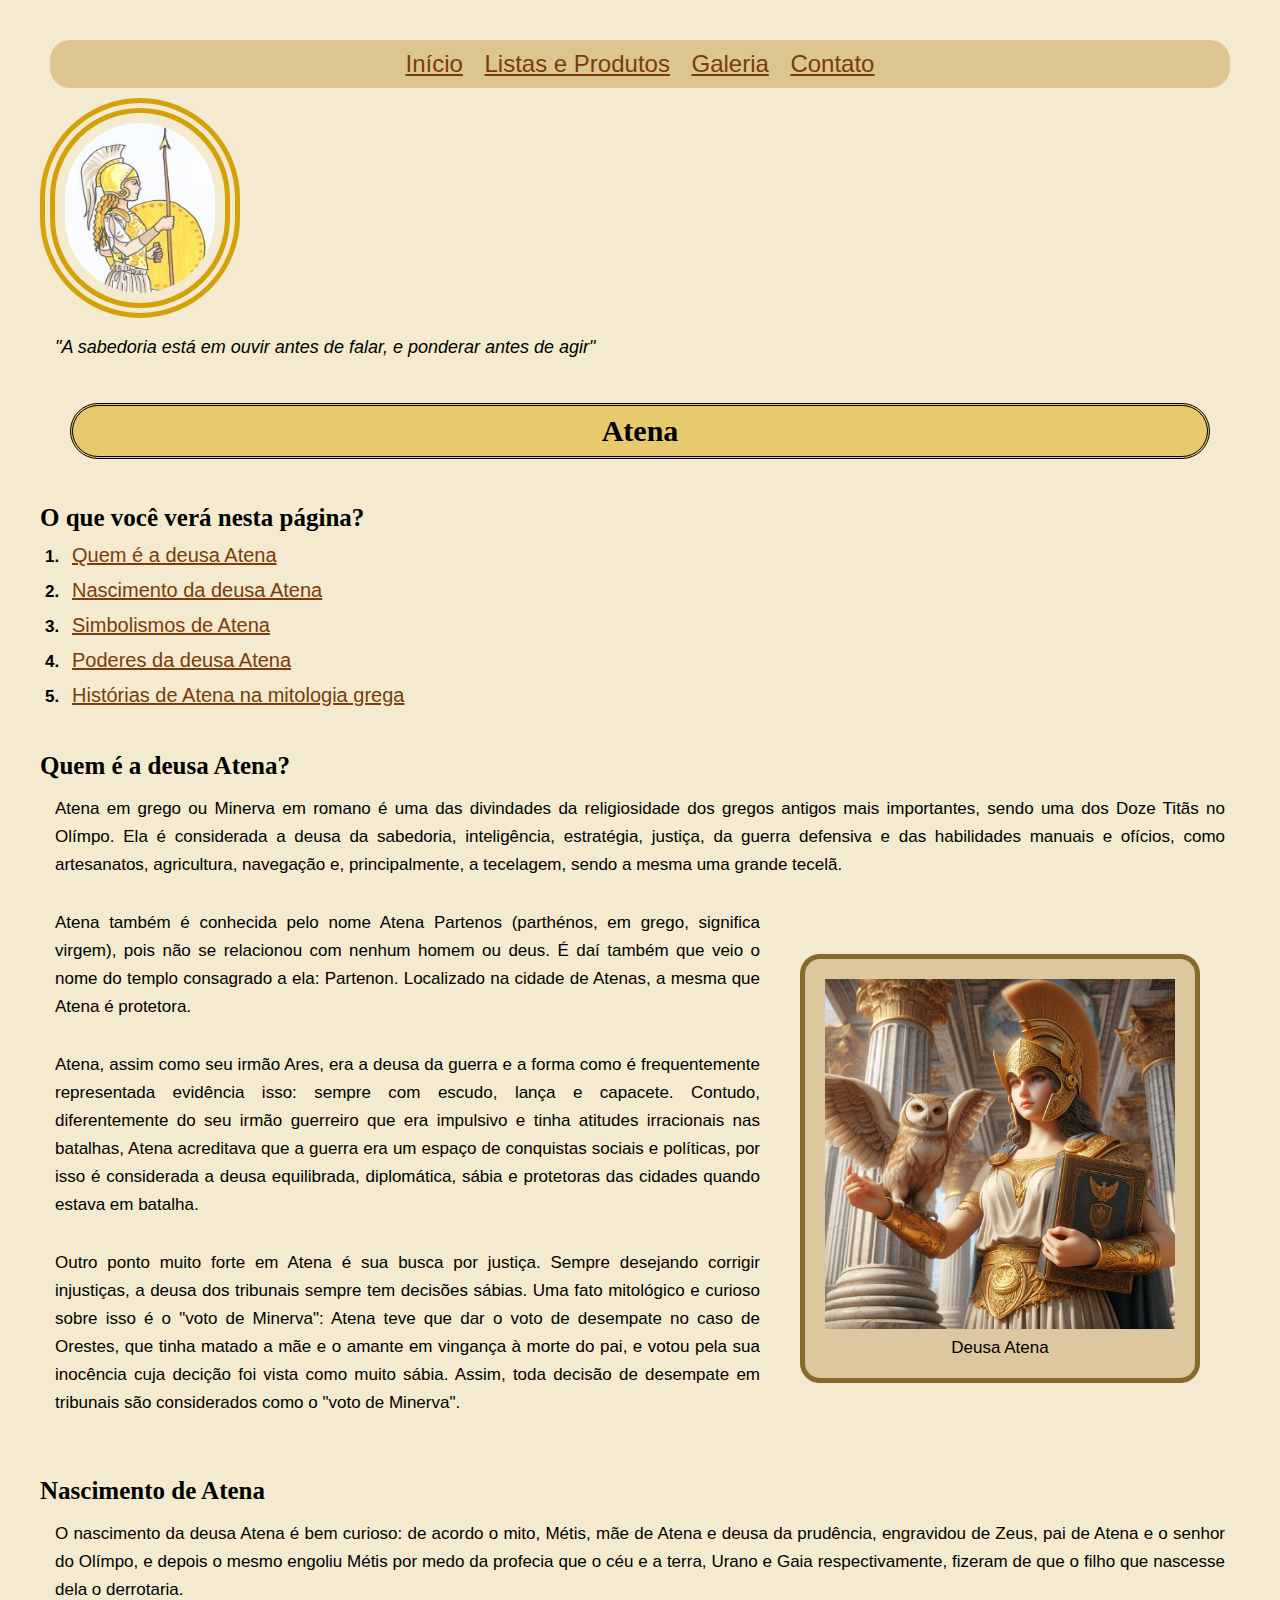
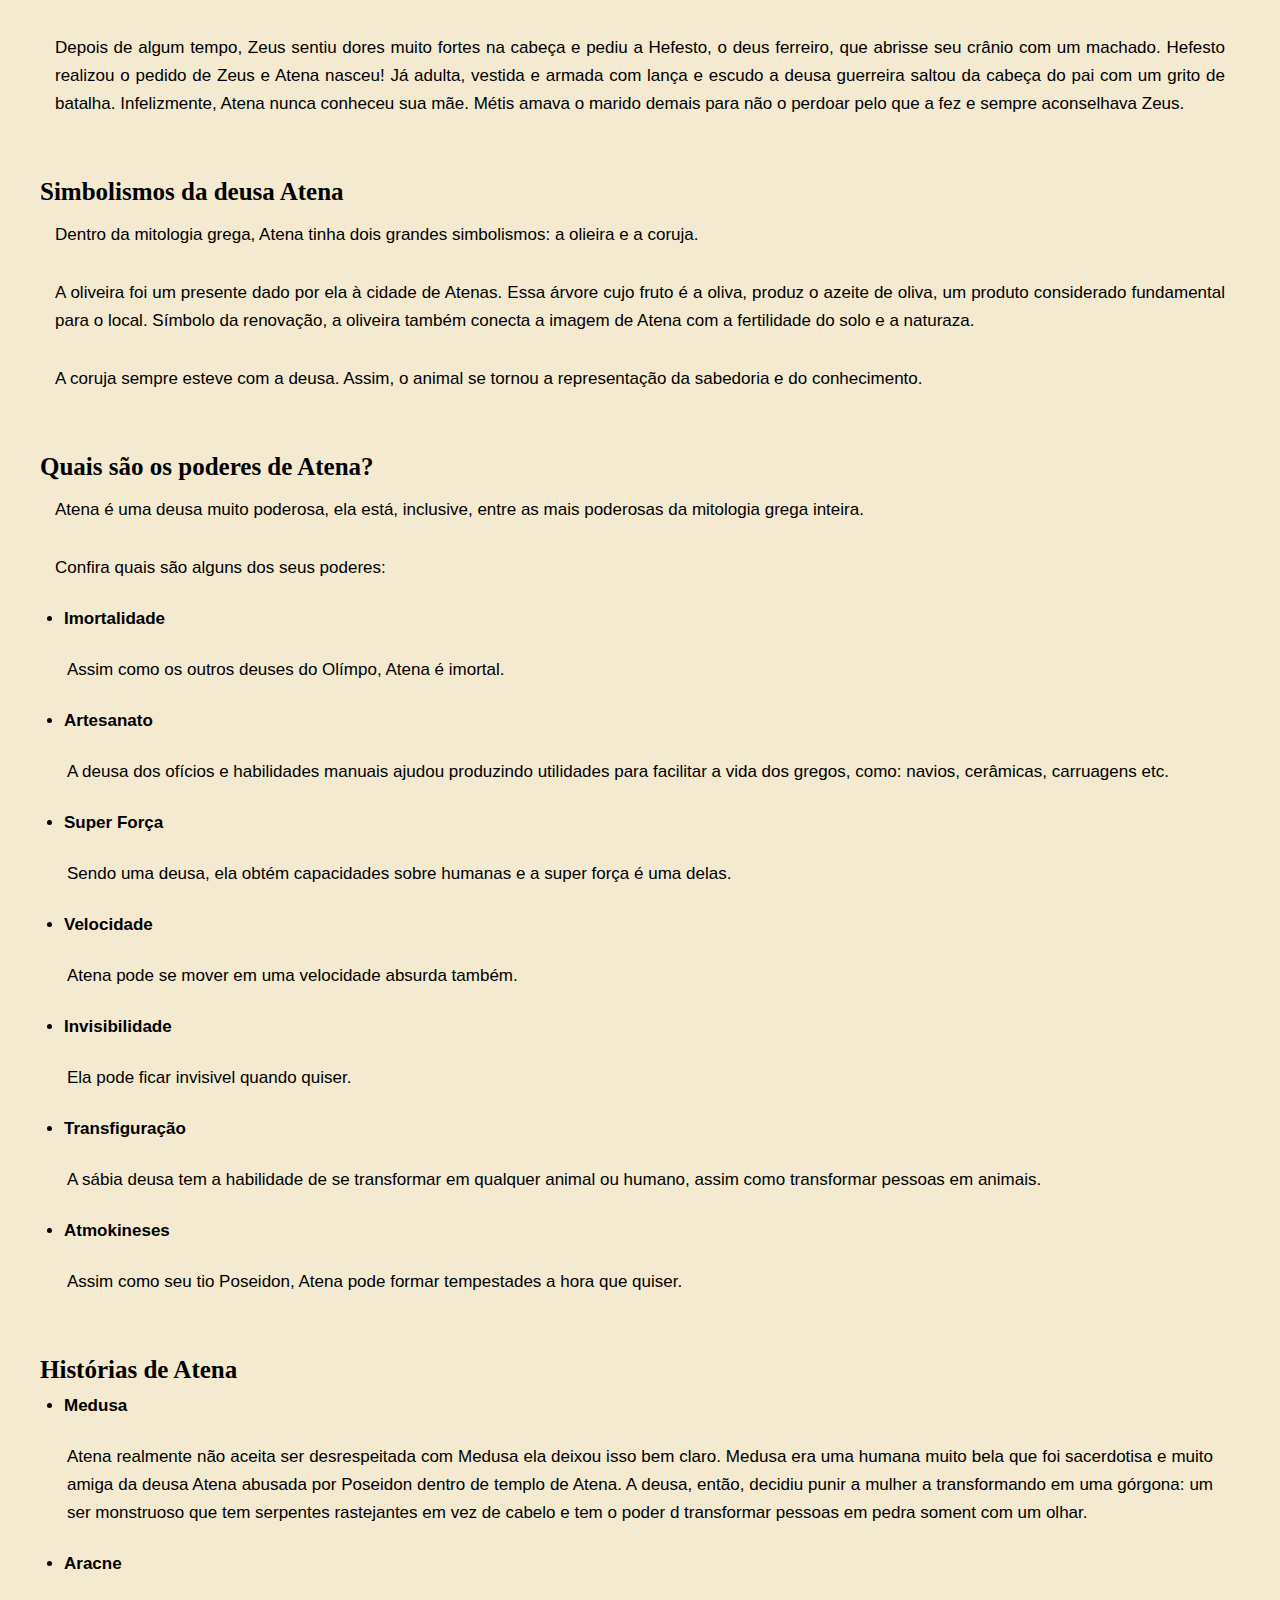
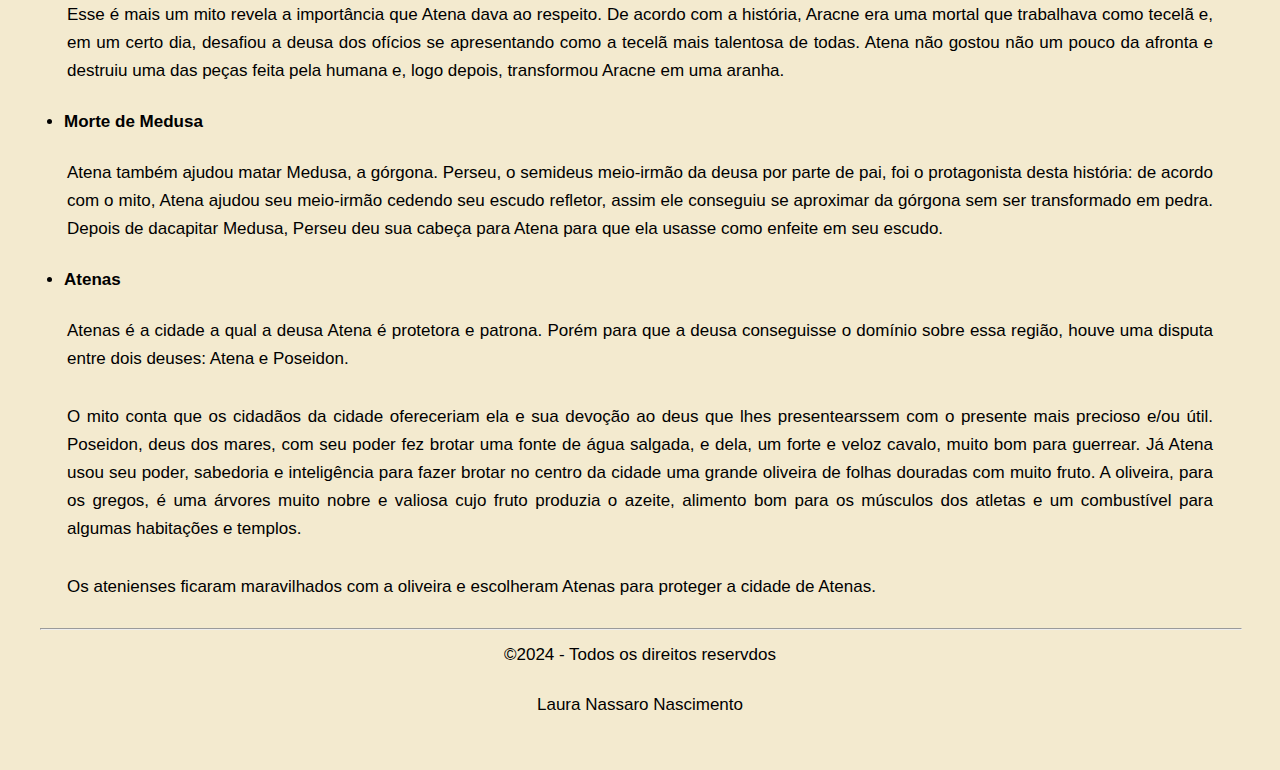
==== index.html @ ea6407a5 "Add files via upload" ====
<!DOCTYPE html>
<html lang="pt-br">

<head>
    <meta charset="UTF-8">
    <meta name="DESCRIPTIOON" content="Site sobre a deusa grega Atena" />
    <meta name="KEYWORDS" content="deusa, Grécia, Atena">
    <title>Atena</title>
    <link rel="stylesheet" type="text/css" href="css/estilos.css">
</head>

<body>
    <div class="menu">
        <a href="index.html">Início</a>
        <a href="produto.html">Listas e Produtos</a>
        <a href="galeria.html">Galeria</a>
        <a href="contato.html">Contato</a>
    </div>
    <img src="imagens/atena2.jpg" alt="representação da deusa grega Atena, ela está usando um capacete 
        e tem uma lança e escudo dourados nas mãos" tittle="Atena" width="150" height="170" class="atena">
    <blockquote>
        "A sabedoria está em ouvir antes de falar, e ponderar antes de agir"
    </blockquote>

    <h1>Atena</h1>
    <div>
        <h2>O que você verá nesta página?</h2>
        <ol type="1">
            <li><a class="secao" href="#1">Quem é a deusa Atena</a></li>
            <li><a class="secao" href="#2">Nascimento da deusa Atena</a></li>
            <li><a class="secao" href="#3">Simbolismos de Atena</a></li>
            <li><a class="secao" href="#4">Poderes da deusa Atena</a></li>
            <li><a class="secao" href="#5"> Histórias de Atena na mitologia grega</a></li>
        </ol>

    </div>
    <div>
        <h2 id="1">Quem é a deusa Atena?</h2>
        <p>Atena em grego ou Minerva em romano é uma das divindades da religiosidade dos gregos antigos mais
            importantes,
            sendo uma dos Doze Titãs no Olímpo. Ela é considerada a deusa da sabedoria, inteligência, estratégia,
            justiça, da guerra defensiva e das habilidades manuais e ofícios, como artesanatos, agricultura, navegação
            e, principalmente,
            a tecelagem, sendo a mesma uma grande tecelã.
        </p>
        <figure>
            <img src="imagens/coruja.jpeg" alt="Representação da deusa Atena, ela está em um tmplo com uma coruja no braço e 
            um livro no outro. Ela veste um vestido branco e um capacete dourado" title="Deusa Atena" height="350"
                width="350">
            <figcaption>Deusa Atena</figcaption>
        </figure>
        <p>Atena também é conhecida pelo nome Atena Partenos (parthénos, em grego, significa virgem), pois não se
            relacionou com nenhum homem ou deus. É daí também que veio o nome do templo consagrado a ela: Partenon.
            Localizado na cidade de Atenas, a mesma que Atena é protetora.
        </p>
        <p>Atena, assim como seu irmão Ares, era a deusa da guerra e a forma como é frequentemente representada
            evidência isso: sempre com escudo, lança e capacete. Contudo, diferentemente do seu irmão guerreiro
            que era impulsivo e tinha atitudes irracionais nas batalhas, Atena acreditava que a guerra era um
            espaço de conquistas sociais e políticas, por isso é considerada a deusa equilibrada, diplomática,
            sábia e protetoras das cidades quando estava em batalha.
        </p>
        <p>Outro ponto muito forte em Atena é sua busca por justiça. Sempre desejando corrigir injustiças, a deusa dos
            tribunais sempre tem decisões sábias. Uma fato mitológico e curioso sobre isso é o "voto de Minerva": Atena
            teve que dar o voto de desempate no caso de Orestes, que tinha matado a mãe e o amante em vingança à morte
            do
            pai, e votou pela sua inocência cuja decição foi vista como muito sábia. Assim, toda decisão de desempate em
            tribunais são considerados como o "voto de Minerva".
        </p>

    </div>
    <div>
        <h2 id="2">Nascimento de Atena</h2>
        <p>O nascimento da deusa Atena é bem curioso: de acordo o mito, Métis, mãe de Atena e deusa da prudência,
            engravidou de Zeus, pai de Atena e o senhor do Olímpo, e depois o mesmo engoliu Métis por medo da profecia
            que
            o céu e a terra, Urano e Gaia respectivamente, fizeram de que o filho que nascesse dela o derrotaria.
        </p>
        <p>Depois de algum tempo, Zeus sentiu dores muito fortes na cabeça e pediu a Hefesto, o deus ferreiro,
            que abrisse seu crânio com um machado. Hefesto realizou o pedido de Zeus e Atena nasceu! Já adulta, vestida
            e armada com lança e escudo a deusa guerreira saltou da cabeça do pai com um grito de batalha. Infelizmente,
            Atena nunca conheceu sua mãe. Métis amava o marido demais para não o perdoar pelo que a fez e sempre
            aconselhava
            Zeus.
        </p>
    </div>
    <div>
        <h2 id="3">Simbolismos da deusa Atena</h2>
        <p>Dentro da mitologia grega, Atena tinha dois grandes simbolismos: a olieira e a coruja.</p>
        <p>A oliveira foi um presente dado por ela à cidade de Atenas. Essa árvore cujo fruto é a oliva, produz
            o azeite de oliva, um produto considerado fundamental para o local. Símbolo da renovação, a oliveira
            também conecta a imagem de Atena com a fertilidade do solo e a naturaza. </p>
        <p>A coruja sempre esteve com a deusa. Assim, o animal se tornou a representação da sabedoria e do
            conhecimento.
        </p>
    </div>
    <div>
        <h2 id="4">Quais são os poderes de Atena?</h2>
        <p>Atena é uma deusa muito poderosa, ela está, inclusive, entre as mais poderosas da mitologia grega
            inteira.
        </p>
        <p>Confira quais são alguns dos seus poderes:</p>
        <ul type="disc">
            <li>Imortalidade</li>
            <p>Assim como os outros deuses do Olímpo, Atena é imortal.</p>
            <li>Artesanato</li>
            <p>A deusa dos ofícios e habilidades manuais ajudou produzindo utilidades para facilitar a vida dos
                gregos, como: navios, cerâmicas, carruagens etc.</p>
            <li>Super Força</li>
            <p>Sendo uma deusa, ela obtém capacidades sobre humanas e a super força é uma delas.</p>
            <li>Velocidade</li>
            <p>Atena pode se mover em uma velocidade absurda também.</p>
            <li>Invisibilidade</li>
            <p>Ela pode ficar invisivel quando quiser.</p>
            <li>Transfiguração</li>
            <p>A sábia deusa tem a habilidade de se transformar em qualquer animal ou humano, assim como transformar
                pessoas em animais.</p>
            <li>Atmokineses</li>
            <p>Assim como seu tio Poseidon, Atena pode formar tempestades a hora que quiser.</p>
        </ul>
    </div>
    <div>
        <h2 id="5">Histórias de Atena</h2>
        <ul typ="disc">
            <li>Medusa</li>
            <p>Atena realmente não aceita ser desrespeitada com Medusa ela deixou isso bem claro. Medusa era uma humana
                muito bela que foi sacerdotisa
                e muito amiga da deusa Atena abusada
                por Poseidon dentro de templo de Atena. A deusa, então, decidiu punir a mulher a transformando em uma
                górgona: um ser monstruoso que tem
                serpentes rastejantes em vez de cabelo e tem o poder d transformar pessoas em pedra soment com um olhar.
            </p>
            <li>Aracne</li>
            <p>Esse é mais um mito revela a importância que Atena dava ao respeito. De acordo com a história, Aracne era
                uma
                mortal que trabalhava como tecelã e, em um certo dia, desafiou a deusa dos ofícios se apresentando como
                a tecelã mais
                talentosa de todas. Atena não gostou não um pouco da afronta e destruiu uma das peças feita pela humana
                e, logo depois,
                transformou Aracne em uma aranha.</p>
            <li>Morte de Medusa</li>
            <p>Atena também ajudou matar Medusa, a górgona. Perseu, o semideus meio-irmão da deusa por parte de pai, foi
                o protagonista
                desta história: de acordo com o mito, Atena ajudou seu meio-irmão cedendo seu escudo refletor, assim ele
                conseguiu se
                aproximar da górgona sem ser transformado em pedra. Depois de dacapitar Medusa, Perseu deu sua cabeça
                para Atena
                para que ela usasse como enfeite em seu escudo.</p>
            <li>Atenas</li>
            <p>Atenas é a cidade a qual a deusa Atena é protetora e patrona. Porém para que a deusa conseguisse o
                domínio sobre
                essa região, houve uma disputa entre dois deuses: Atena e Poseidon.</p>
            <p>O mito conta que os cidadãos da cidade ofereceriam ela e sua devoção ao deus que lhes presentearssem com
                o
                presente mais precioso e/ou útil. Poseidon, deus dos mares, com seu poder fez brotar uma fonte de água
                salgada,
                e dela, um forte e veloz cavalo, muito bom para guerrear. Já Atena usou seu poder, sabedoria e
                inteligência para
                fazer brotar no centro da cidade uma grande oliveira de folhas douradas com muito fruto. A oliveira,
                para os gregos,
                é uma árvores muito nobre e valiosa cujo fruto produzia o azeite, alimento bom para os músculos dos
                atletas e um
                combustível para algumas habitações e templos.
            </p>
            <p>Os atenienses ficaram maravilhados com a oliveira e escolheram Atenas para proteger a cidade de Atenas.
            </p>
        </ul>
    </div>
    <hr width="100%" size="2">
    <div>
        <p class="rodape">&COPY;2024 - Todos os direitos reservdos</p> 
        <p class="rodape">Laura Nassaro Nascimento</p>
    </div>
</body>

</html>
---- css/estilos.css ----
*{
    margin: 0px;
    padding: 0px;
}

body{
    font-family:Verdana, Geneva, Tahoma, sans-serif;
    margin: 40px;
    text-align: justify;
    background-color:  #eee2bdbb ;
}

h1{
    background-color: #e7c96e;
    border-style: double;
    border-radius: 30px;
    font-size: 30px;
    text-align: center;
    padding: 8px;
    margin: 30px;
    font-family:Georgia, 'Times New Roman', Times, serif;
}

h2{
    font-size: 25px;
    margin-top: 45px;
    font-family:Georgia, 'Times New Roman', Times, serif;
    font-weight: bold;
}

p{
    padding: 15px;
    line-height: 28px;
    font-size: 17px;
}

blockquote{
    font-style: italic;
    font-size: 18px;
    padding: 15px;
}

ul{
    margin: 12px;
}

li{
    margin: 12px;
    font-weight: bold;
    font-size: 17px;
}

ol{
    margin: 12px;
}

a{
    text-decoration:underline;
    color: #7a3d08;
    font-size: 24px;
    margin: 8px;
}

figure{
    float: right;
    padding: 20px;
    margin: 60px;
    margin-right: 40px;
    margin-left: 40px;
    height: auto;
    border-radius: 20px;
    border: 5px solid #86692f;
    background-color: #ddc79e;
}

figcaption{
    text-align: center;
    padding-top: 5px;
    font-size: 17px;
}

figure:hover{
    border: 6px solid #584113;
}

a:hover{
    color: #221102;
    background-color: #cfa077;
}

table{
    margin-left: 340px;
}

#eu{
    border-radius: 20px;
    border: 5px solid #8f640f;
    padding: 5px;
}

#eu:hover{
    border: solid 8px  #77540d;
}

#contato{
    text-align-last: center;
    background-color: #e6d096;
    margin: 40px;
}

.secao{
    font-weight: normal;
    font-size: 20px;
}

.produto{
    padding: 5px;
    margin: 25px;
    float: left;
    border: solid 10px #86692f;
}

.produto:hover{
    border: solid 13px #664810;
}

.titulo{
    background-color: #f0e0b1;
    border: 10px solid #f0e0b1 ;
    text-align: center;
    font-size: 28px;
}

.rodape{
    line-height: normal;
    text-align: center;
}
.atena{
    
    padding: 10px;
    border-radius: 800px;
    border: 15px double #d4a107;
}

.menu{
    text-align: center;
    font-size: 20px;
    padding: 10px;
    margin: 10px;
    background-color:#ddc590;
    border-radius: 20px;
}

.direita{
    border-color: #e4ac07; 
    float: right;
}

.esquerda{
    border-color: #e4ac07; 
    float: left;
}
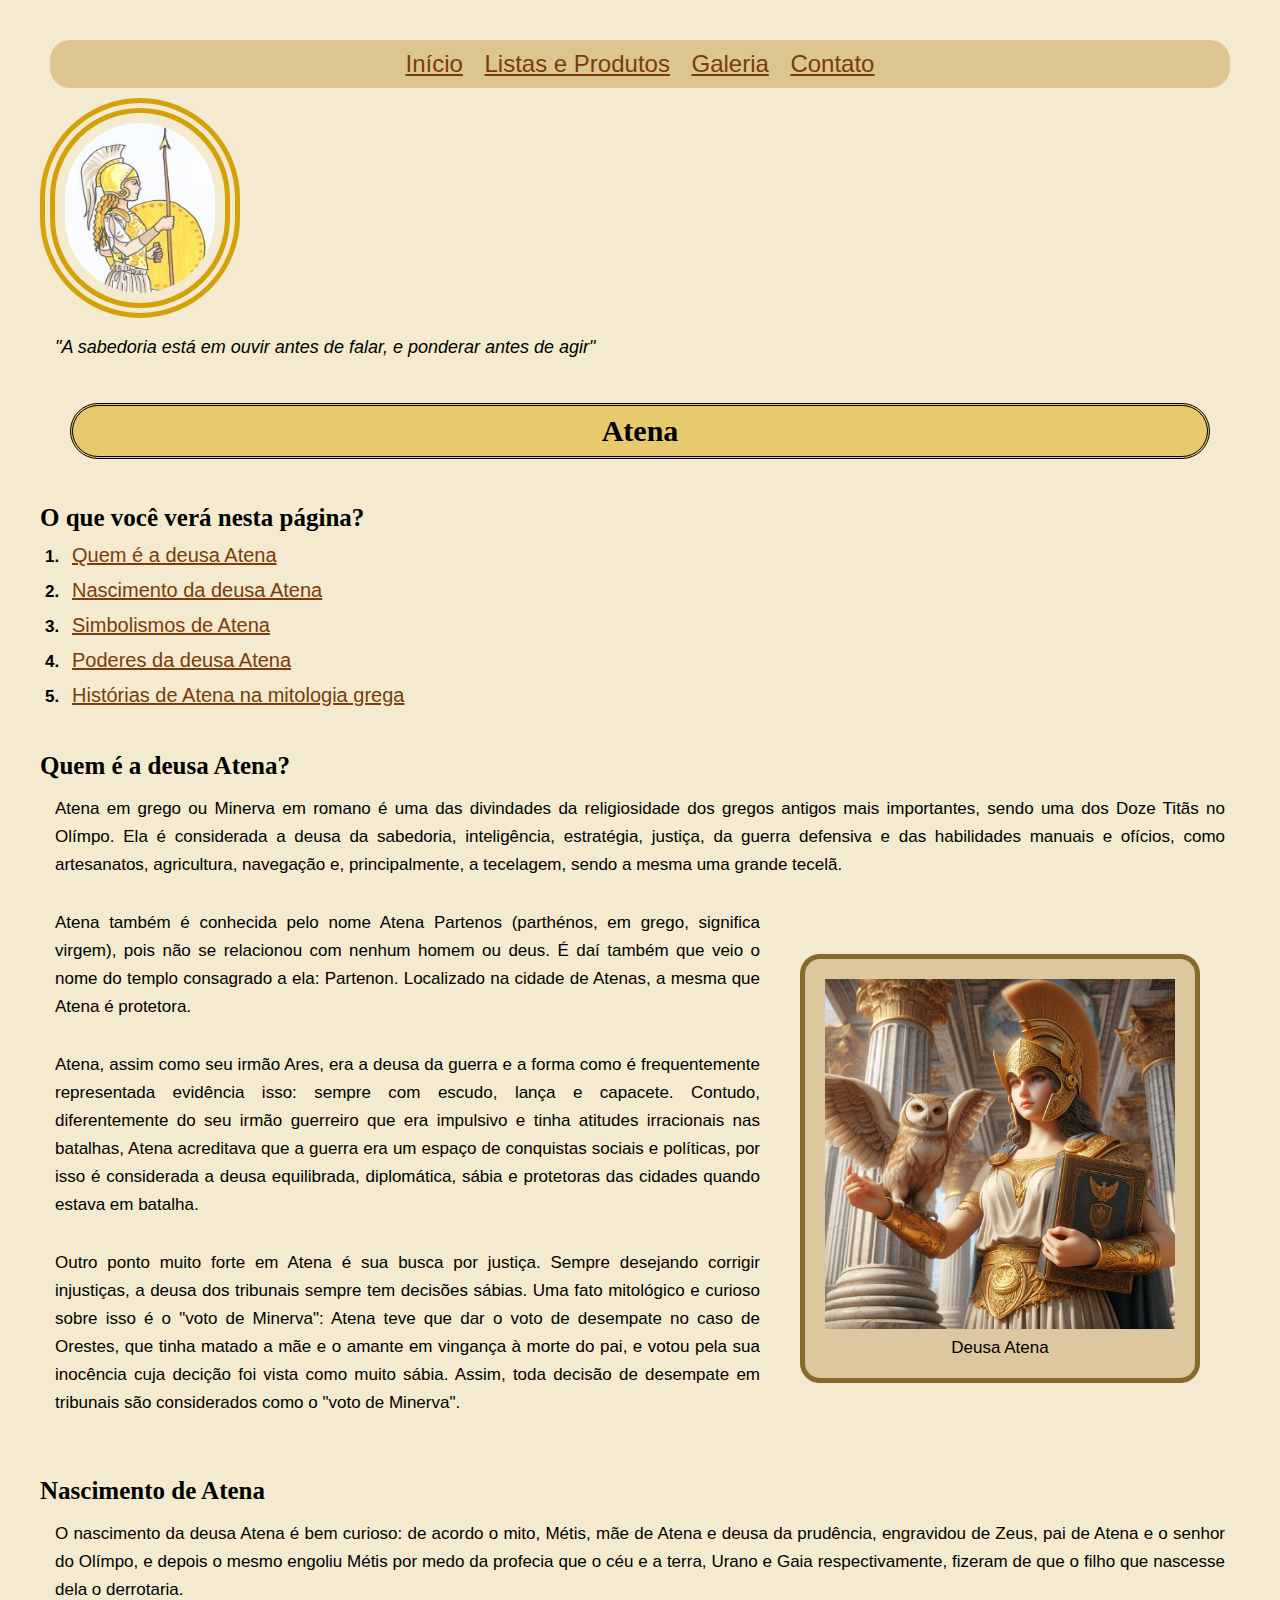
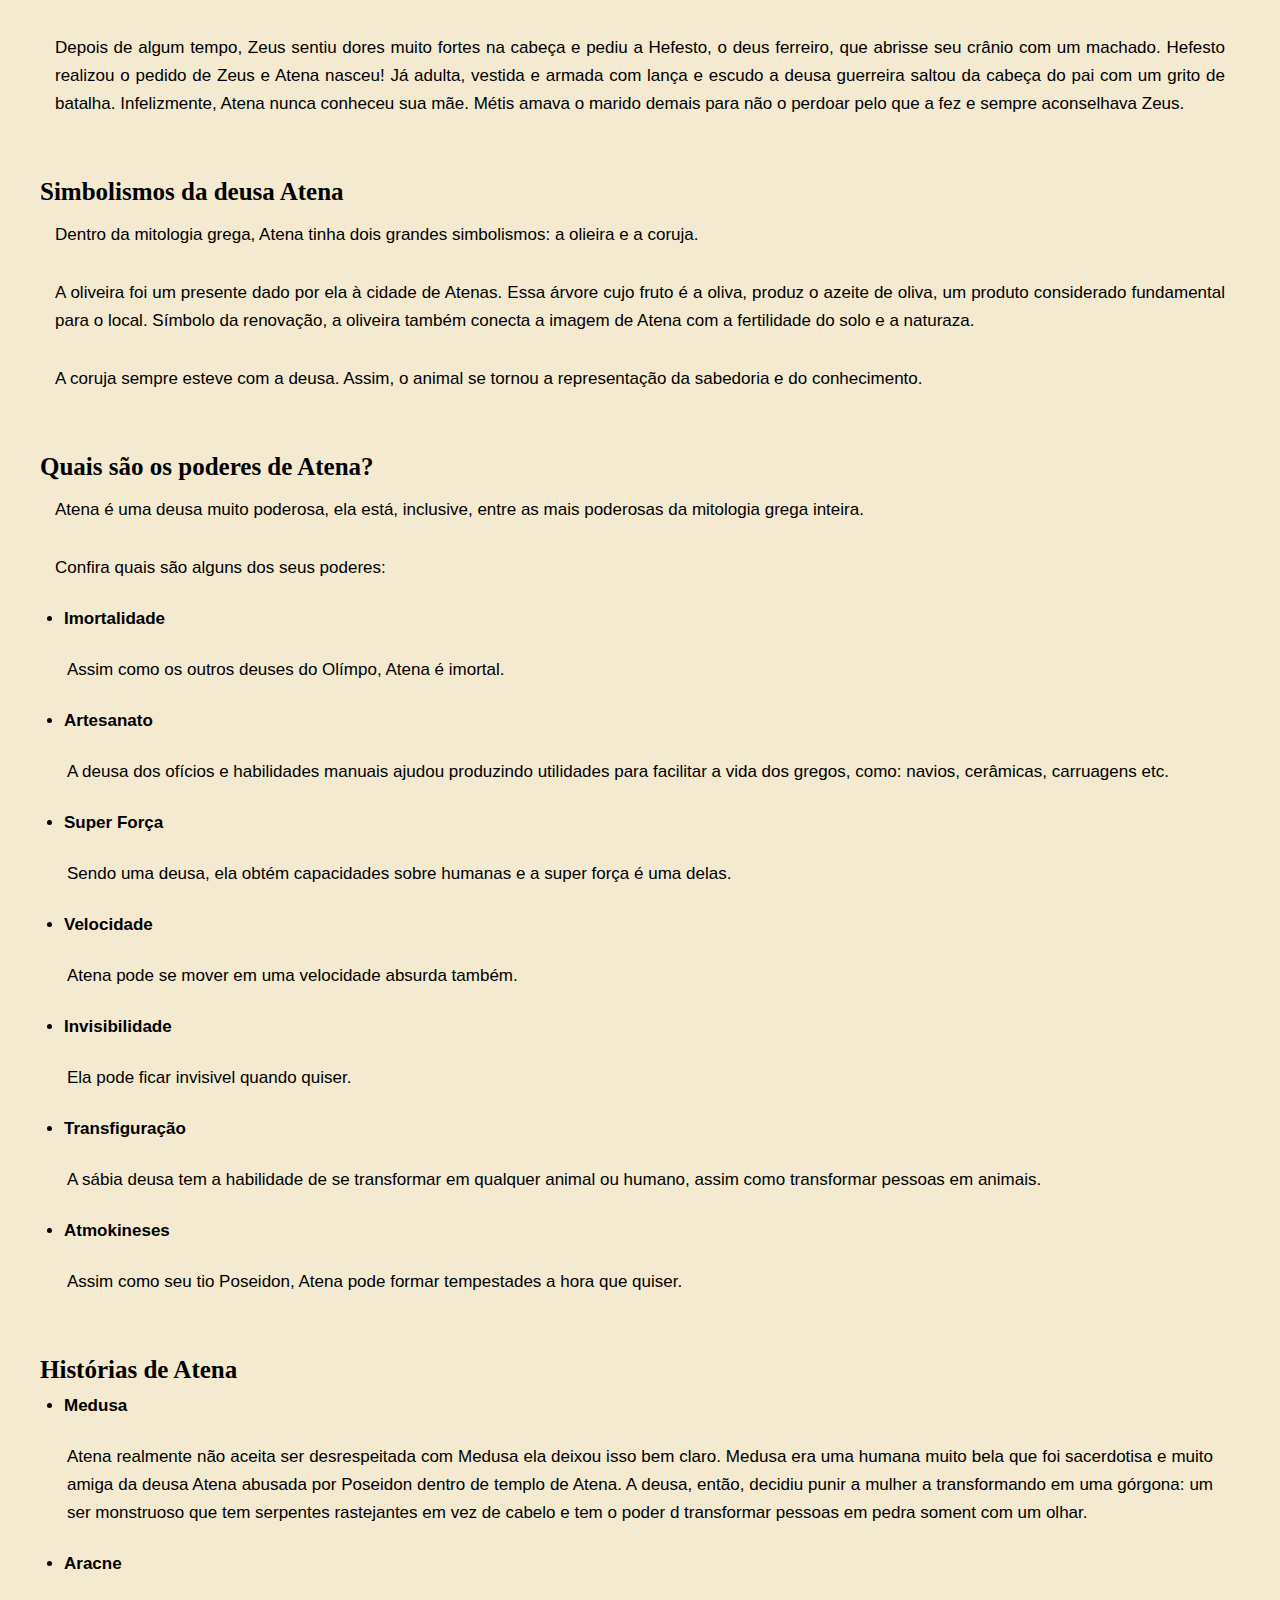
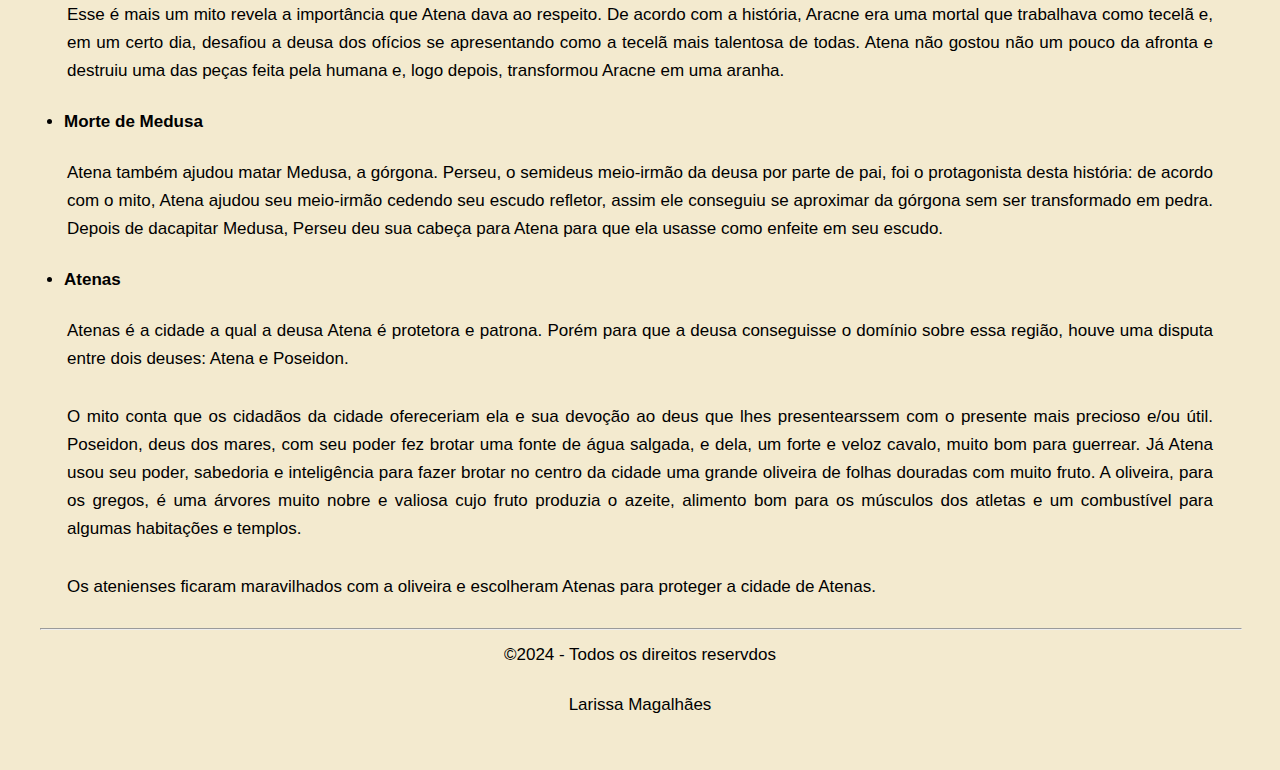
==== commit 5e4561fd: "Update index.html" ====
--- a/index.html
+++ b/index.html
@@ -168,8 +168,8 @@
     <hr width="100%" size="2">
     <div>
         <p class="rodape">&COPY;2024 - Todos os direitos reservdos</p> 
-        <p class="rodape">Laura Nassaro Nascimento</p>
+        <p class="rodape">Larissa Magalhães</p>
     </div>
 </body>
 
-</html>+</html>
